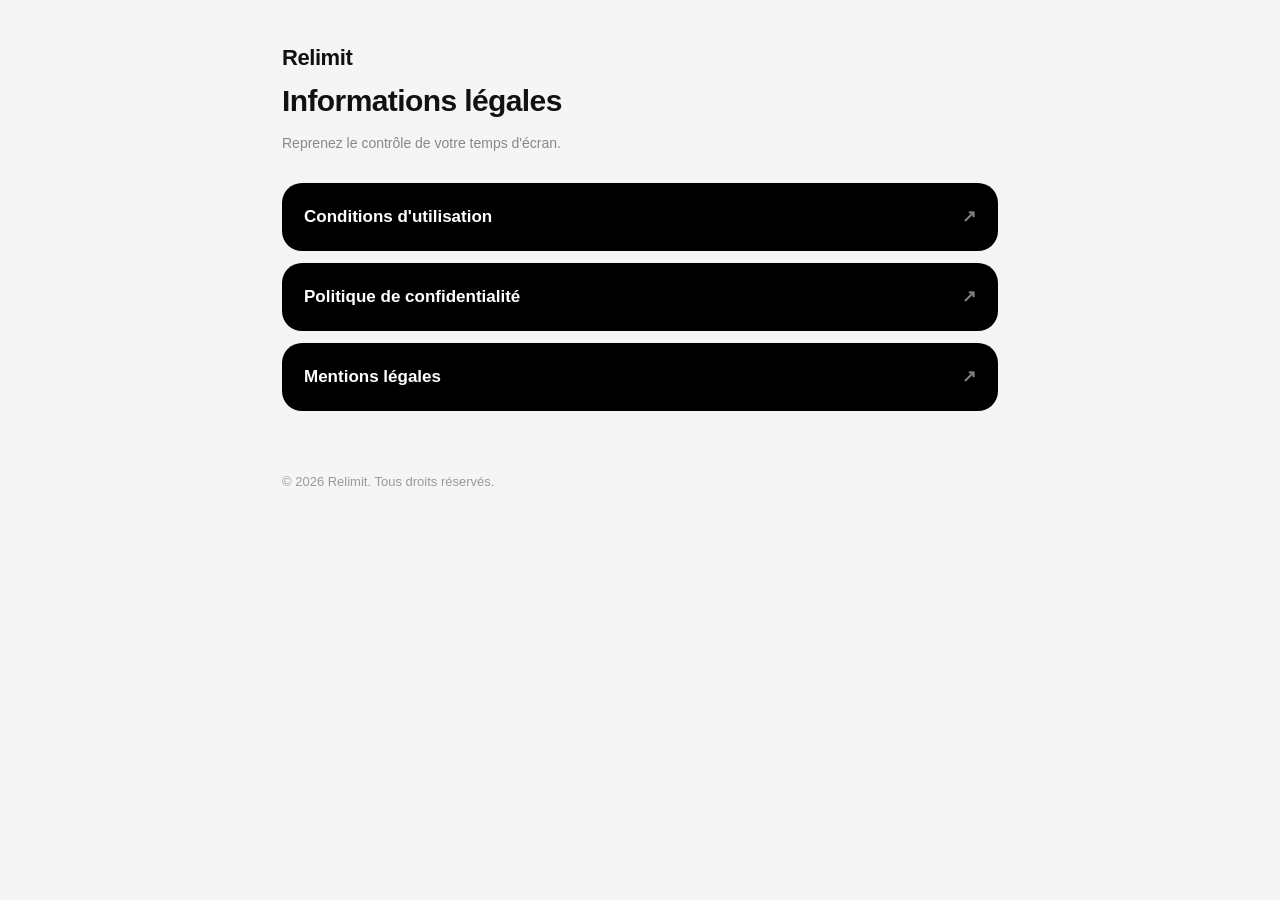
==== index.html @ e3b7f995 "Add files via upload" ====
<!doctype html>
<html lang="fr">
<head>
  <meta charset="utf-8">
  <meta name="viewport" content="width=device-width, initial-scale=1">
  <title>Relimit — Informations légales</title>
  <link rel="stylesheet" href="/style.css">
</head>
<body>
  <div class="wrap">
    <div class="brand">Relimit</div>
    <h1>Informations légales</h1>
    <p class="updated">Reprenez le contrôle de votre temps d'écran.</p>
    <div class="card-links">
      <a href="/terms">Conditions d'utilisation <span class="arrow">↗</span></a>
      <a href="/privacy">Politique de confidentialité <span class="arrow">↗</span></a>
      <a href="/legal">Mentions légales <span class="arrow">↗</span></a>
    </div>
    <footer>© 2026 Relimit. Tous droits réservés.</footer>
  </div>
</body>
</html>
---- style.css ----
:root { color-scheme: light dark; }
* { box-sizing: border-box; }
body {
  margin: 0;
  font-family: -apple-system, BlinkMacSystemFont, "Segoe UI", Roboto, Helvetica, Arial, sans-serif;
  line-height: 1.65;
  color: #111;
  background: #f5f5f5;
  -webkit-font-smoothing: antialiased;
}
.wrap { max-width: 760px; margin: 0 auto; padding: 40px 22px 80px; }
header a.back {
  display: inline-block; margin-bottom: 24px; color: #2f7dff;
  text-decoration: none; font-weight: 600; font-size: 15px;
}
h1 { font-size: 30px; font-weight: 800; margin: 0 0 6px; letter-spacing: -0.02em; }
.updated { color: #888; font-size: 14px; margin: 0 0 28px; }
h2 { font-size: 19px; font-weight: 700; margin: 34px 0 10px; }
p, li { font-size: 16px; color: #333; }
a { color: #2f7dff; }
.note {
  background: #fff6d6; border: 1px solid #f0d97a; border-radius: 12px;
  padding: 14px 16px; font-size: 14px; color: #6b5600; margin: 0 0 28px;
}
.card-links { display: flex; flex-direction: column; gap: 12px; margin-top: 26px; }
.card-links a {
  display: flex; align-items: center; justify-content: space-between;
  background: #000; color: #fff; text-decoration: none;
  padding: 20px 22px; border-radius: 20px; font-weight: 600; font-size: 17px;
}
.card-links a span.arrow { opacity: .5; }
.brand { font-weight: 800; font-size: 22px; letter-spacing: -0.02em; }
footer { margin-top: 60px; color: #999; font-size: 13px; }
@media (prefers-color-scheme: dark) {
  body { background: #0c0c0c; color: #eee; }
  h1 { color: #fff; } p, li { color: #cfcfcf; } h2 { color: #fff; }
  .note { background: #2a2410; border-color: #4a3f16; color: #e5cf7a; }
}
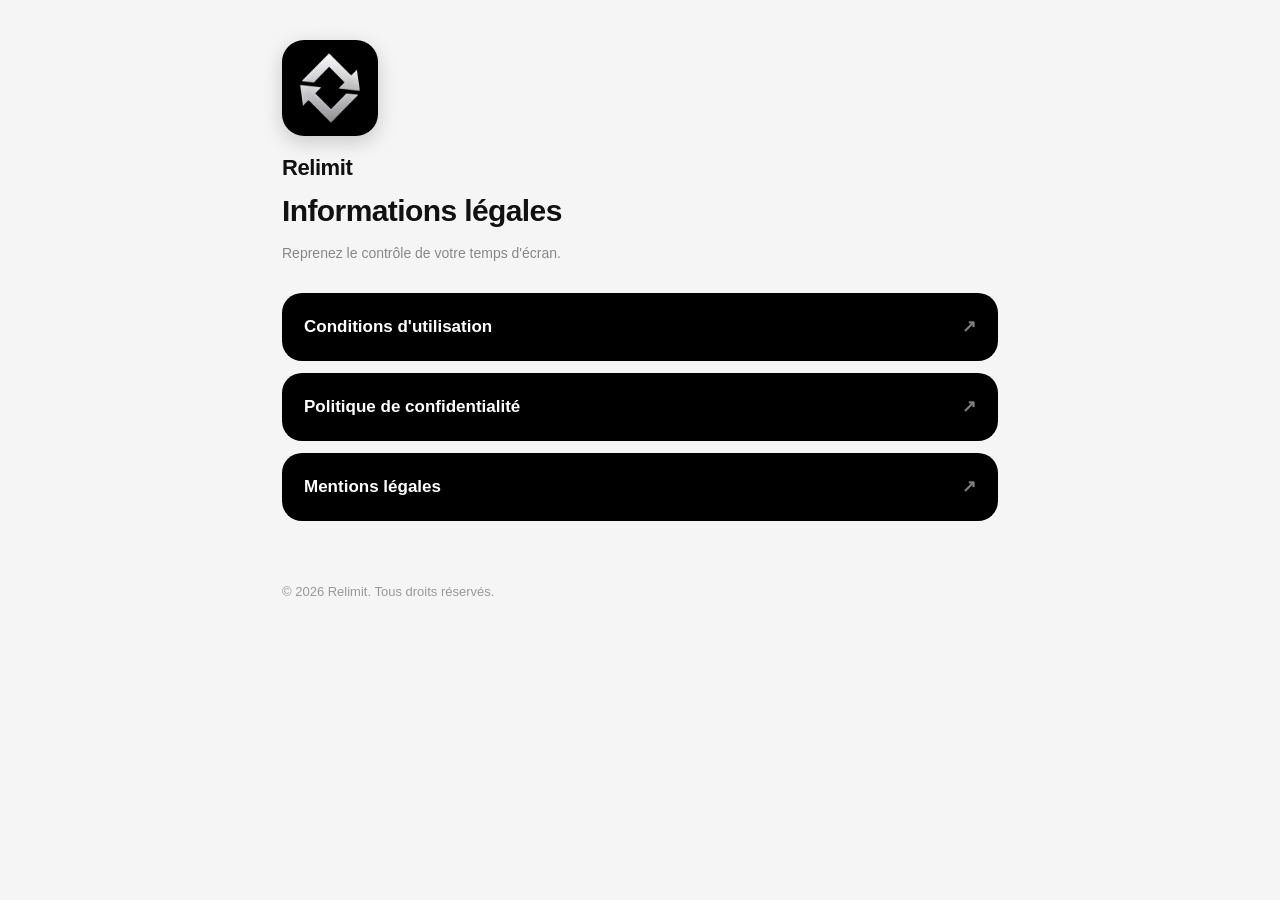
==== commit 6dd202f9: "Add files via upload" ====
--- a/index.html
+++ b/index.html
@@ -8,6 +8,7 @@
 </head>
 <body>
   <div class="wrap">
+    <img class="logo" src="/logo.png" alt="Relimit" width="96" height="96">
     <div class="brand">Relimit</div>
     <h1>Informations légales</h1>
     <p class="updated">Reprenez le contrôle de votre temps d'écran.</p>
--- a/style.css
+++ b/style.css
@@ -29,6 +29,7 @@
   padding: 20px 22px; border-radius: 20px; font-weight: 600; font-size: 17px;
 }
 .card-links a span.arrow { opacity: .5; }
+.logo { display: block; width: 96px; height: 96px; border-radius: 22px; margin: 0 0 14px; box-shadow: 0 6px 20px rgba(0,0,0,.18); }
 .brand { font-weight: 800; font-size: 22px; letter-spacing: -0.02em; }
 footer { margin-top: 60px; color: #999; font-size: 13px; }
 @media (prefers-color-scheme: dark) {
